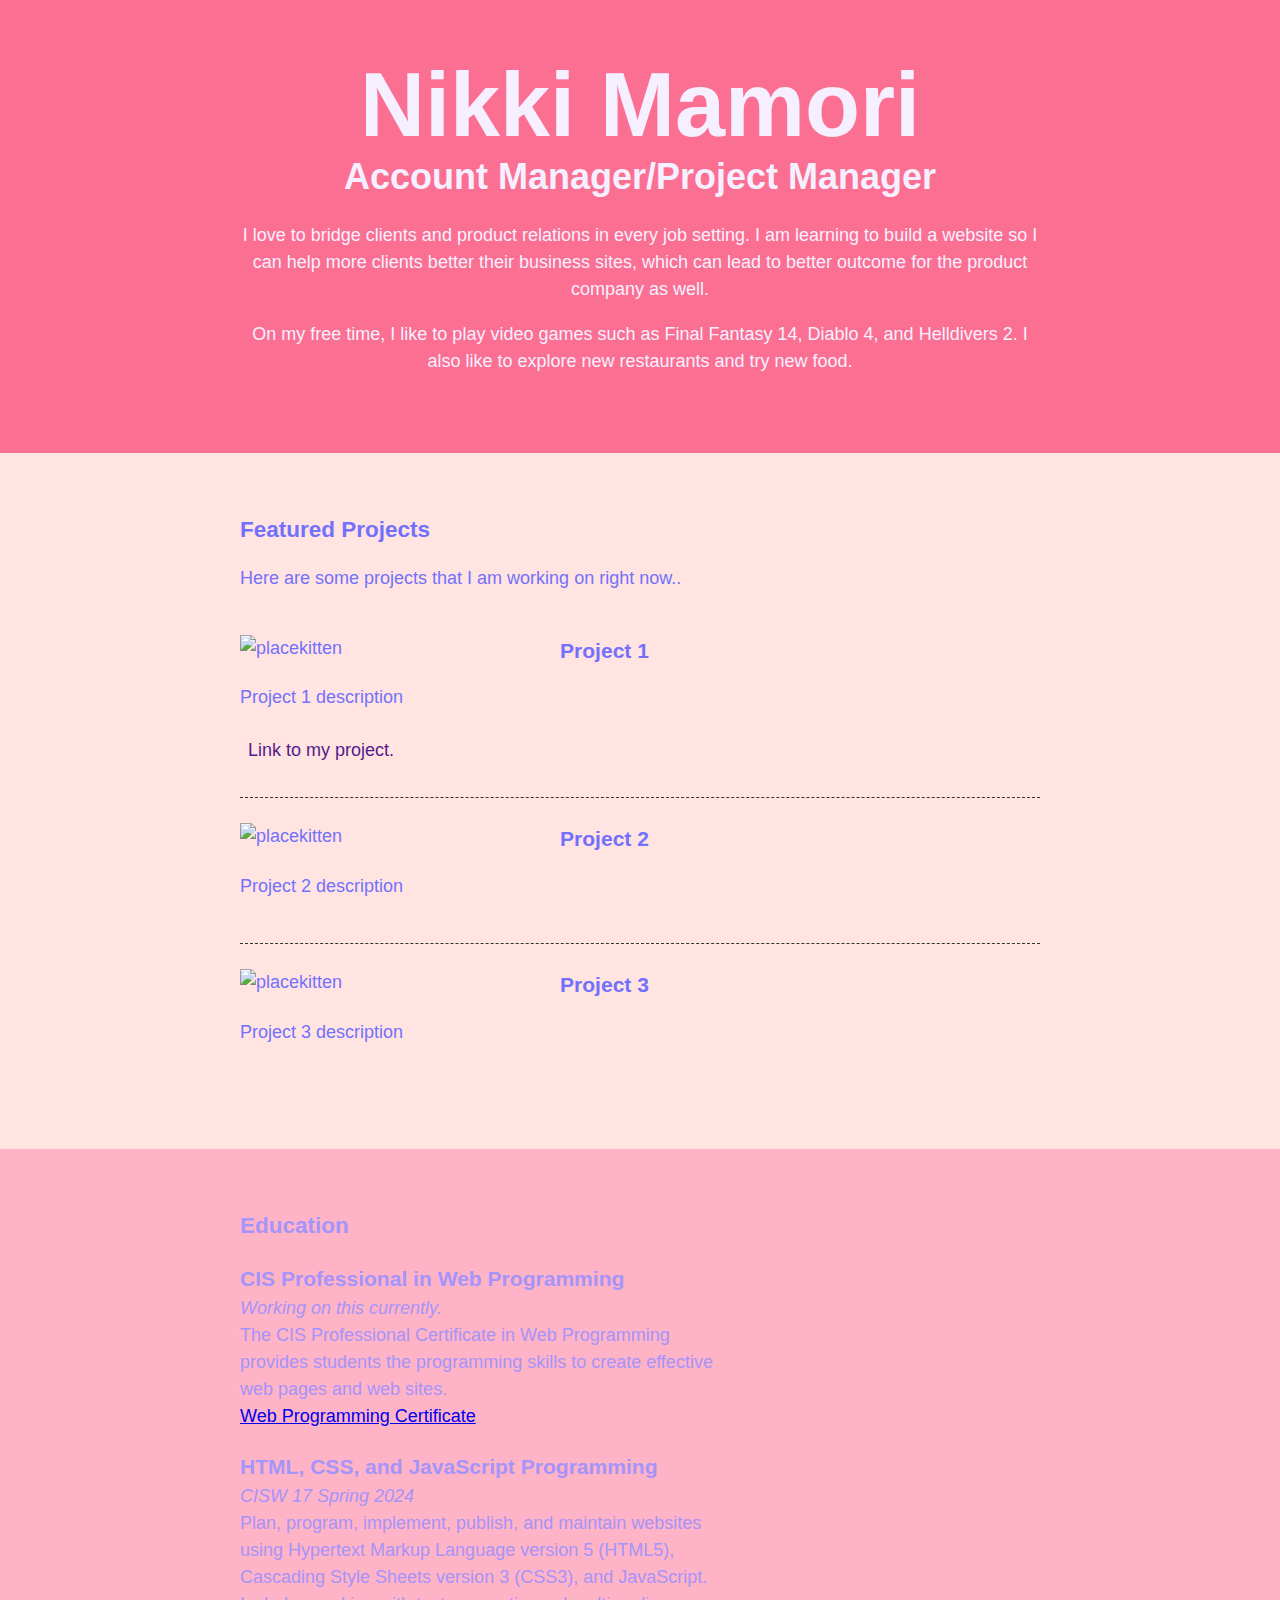
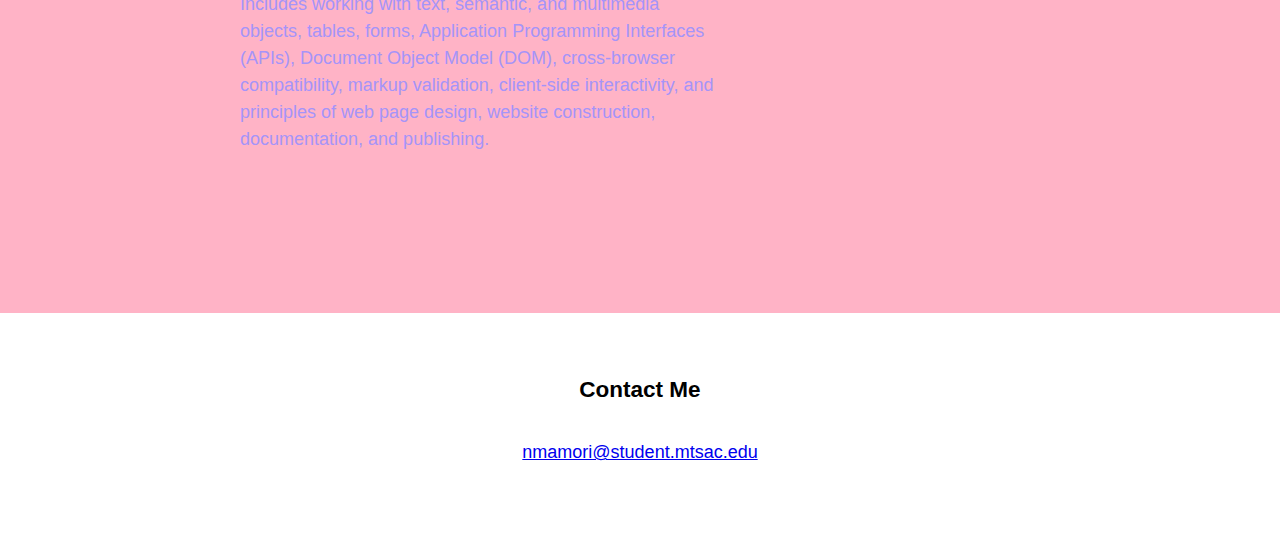
==== index.html @ cb041dd7 "first draft" ====
<!DOCTYPE html>
<html lang="en">

    <head>
        <meta charset="UTF-8">
        <meta name="viewport" content="width=device-width, initial-scale=1.0">
        <title>Kiki's Portfolio</title>
        <!-- 
            Nikki Mamori
            Midterm
            April 23, 2024
         -->
        <link rel="preconnect" href="https://fonts.googleapis.com">
        <link rel="preconnect" href="https://fonts.gstatic.com" crossorigin>
        <link href="https://fonts.googleapis.com/css2?family=Jersey+25&display=swap" rel="stylesheet">
        <link rel="stylesheet" href="styles.css">
    </head>

    <body>
        <main>
            <!-- ***************  ABOUT / PROFILE  **************** -->
            <header>
                <div class="content-wrap">
                    <h1>Nikki Mamori</h1>
                    <h2>Account Manager/Project Manager</h2>
                    <p>I love to bridge clients and product relations in every job setting. I am learning to build a website so I can help more clients better their business sites, which can lead to better outcome for the product company as well.</p>
                    <p>On my free time, I like to play video games such as Final Fantasy 14, Diablo 4, and Helldivers 2. I also like to explore new restaurants and try new food.</p>
                </div>
            </header>

            <!-- ************ PROJECTS / PORTFOLIO  ************** -->
            <!-- This section will contain some projects you are working on in school, or out of school
            You can put your clubs or other affiliations here -->

            <section class="projects">
                <div class="content-wrap divider">
                    <h2>Featured Projects</h2>
                    <p>Here are some projects that I am working on right now.</a>.</p>

                    <!-- Project 1 -->
                    <section class="project-item">
                        <!-- Add an image to feature your project -->
                        <img src="https://placekitten.com/300/300" alt="placekitten">
                        <h3>Project 1</h3>
                        <p>Project 1 description</p>
                        <a class="btn" href="" target="_blank">Link to my project.</a>
                    </section>

                    <!-- Project 2 -->
                    <section class="project-item">
                        <!-- Add an image to feature your project -->
                        <img src="https://placekitten.com/250/250" alt="placekitten">
                        <h3>Project 2</h3>
                        <p>Project 2 description</p>
                        <!-- <a class="btn" href="" target="_blank">Link to Project 2</a> -->
                    </section>

                    <!-- Project 3 -->
                    <section class="project-item">
                        <!-- Add an image to feature your project -->
                        <img src="https://placekitten.com/350/350" alt="placekitten">
                        <h3>Project 3</h3>
                        <p>Project 3 description</p>
                        <!-- <a class="btn" href="" target="_blank">Project 3 Link</a> -->
                    </section>
                </div>
            </section>

            <!-- *************  EDUCATION & CERTIFICATIONS *********** -->

            <!-- Here is where you will list your classes and the degree you are pursuing -->
            <section class="education">
                <div class="content-wrap item-details">
                    <h2>Education</h2>

                    <!-- If you are working on the certificate, add this here, or put in your own program information -->
                    <section>
                        <h3>CIS Professional in Web Programming</h3>
                        <p>Working on this currently.</p>
                        <p>The CIS Professional Certificate in Web Programming provides students the programming skills
                            to create effective web pages and web sites.</p>
                        <!-- https://catalog.mtsac.edu/programs/programsaz/computer-programming/cis-professional-certificate-web-programming/ -->
                        <a class="btn"
                            href="https://catalog.mtsac.edu/programs/programsaz/computer-programming/cis-professional-certificate-web-programming/"
                            target="_blank">Web Programming Certificate</a>
                    </section>

                    <section>
                        <h3>HTML, CSS, and JavaScript Programming</h3>
                        <p>CISW 17 Spring 2024</p>
                        <p>Plan, program, implement, publish, and maintain websites using Hypertext Markup Language version 5 (HTML5), Cascading Style Sheets version 3 (CSS3), and JavaScript. Includes working with text, semantic, and multimedia objects, tables, forms, Application Programming Interfaces (APIs), Document Object Model (DOM), cross-browser compatibility, markup validation, client-side interactivity, and principles of web page design, website construction, documentation, and publishing.
                        </p>
                    </section>
                </div>
            </section>

            <footer>
                <div class="content-wrap">
                    <h2>Contact Me</h2>
                    <ul class="contact-list">
                        <li><a href="mailto:nmamori@student.mtsac.edu">nmamori@student.mtsac.edu</a></li>
                    </ul>
                </div>
            </footer>
        </main>
    </body>

</html>
---- styles.css ----
/*
COLOR PALETTE
Choose a color palette and paste the hex codes here to use below
https://coolors.co/

Keep these two:
#343434 Dark color for fonts on a light background
#F7FFF7 light color for fonts on a dark background

/* background colors */
:root {
  /* Misty Rose */
  --misty-rose: #ffe5ecff;
  /* Pink */
  --pink: #ffc2d1ff;
  /* Cherry Blossom Pink */
  --cherry-blossom-pink: #ffb3c6ff;
  /* Bakermiller Pink */
  --bakermiller-pink: #ff8fabff;
  /* Rose Pompadour */
  --rose-pompadour: #fb6f92ff;
}
/* Use the custom color variables */
.element-misty-rose {
  background-color: var(--misty-rose);
}
.element-pink {
  background-color: var(--pink);
}
.element-cherry-blossom-pink {
  background-color: var(--cherry-blossom-pink);
}
.element-bakermiller-pink {
  background-color: var(--bakermiller-pink);
}
.element-rose-pompadour {
  background-color: var(--rose-pompadour);
}
/*color */
:root {
--pale-purple: #e5d9f2ff;
--magnolia: #f5efffff;
--periwinkle: #cdc1ffff;
--tropical-indigo: #a594f9ff;
--medium-slate-blue: #7371fcff;
}
/* Use the custom color variables */
.element-pale-purple {
  background-color: var(--pale-purple);
}

.element-magnolia {
  background-color: var(--magnolia);
}

.element-periwinkle {
  background-color: var(--periwinkle);
}

.element-tropical-indigo {
  background-color: var(--tropical-indigo);
}

.element-medium-slate-blue {
  background-color: var(--medium-slate-blue);
}
/* Global styles
------------------------------------*/
html {
    box-sizing: border-box;
  }
  *, *:before, *:after {
    box-sizing: inherit;
  }
  
  body {
    background-color: var(--cherry-blossom-pink);
    color: #343434;
    margin: 0;
    padding: 0;
    font-family: Arial, Helvetica, 'Jersey 25', sans-serif;
    font-size: 18px;
    line-height: 1.5;
  }
  img {
    width: 300px;
  }
  a {
    /* color: ; */
  }
  a:hover {
    text-decoration: none;
  }
  h1 {
    font-size: 5em;
    line-height: 1;
  }
  h2 {
    font-size: 1.25em;
  }
  header h2 {
    font-size: 2em;
  }
  h1, h2 {
    font-weight: 700;
    margin: 0;
  }
  .content-wrap {
    max-width: 800px;
    width: 85%;
    margin: 0 auto;
    padding: 60px 0;
  }
  h3 {
    margin-bottom: 0;
  }

  /* Next-sibling combinator
  https://developer.mozilla.org/en-US/docs/Web/CSS/Next-sibling_combinator
   separates two selectors and matches the second element only if it 
   immediately follows the first element */
  .item-details h3 + p {
    font-style: italic;
  }

  /* Subsequent-sibling combinator
  https://developer.mozilla.org/en-US/docs/Web/CSS/Subsequent-sibling_combinator
  Useful for all instances of the second element that follows the first. */
  .item-details h3 ~ p {
    margin: 0;
  }

  /* Child combinator
  https://developer.mozilla.org/en-US/docs/Web/CSS/Child_combinator
  It matches only those elements matched by the second selector that are the 
  direct children of elements matched by the first. */
  .divider > section {
    border-bottom: 1px dashed #343434;
    padding: 25px 0;
  }
  .divider > section:last-of-type {
    border-bottom: none;
  }
  
  
  /* Profile
  ------------------------------------*/
  header {
    /* background: ; */
    /* color: ; */
    background-color: var(--rose-pompadour);
    color: var(--magnolia);
  }
  
  
  /* Projects
  ------------------------------------*/
  .projects {
    /* background: ; */
    background-color: mistyrose;
    color: var(--medium-slate-blue);
  }
  .projects a {
    /* color: ; */
  }
  .projects .btn {
    /* color: ; */
    /* background: ; */
    text-decoration: none;
    padding: 8px;
    border-radius: 4px;
    display: inline-block;
  }
  .projects .btn:hover {
    /* background: ; */
  }
  .project-item {
    overflow: hidden;
  }
  .project-item h3 {
    margin-top: 0;
  }
  
  /* Education
  ------------------------------------*/
  .education {
    /* background-color: ; */
    background-color: var(--cherry-blossom-pink);
    color: var(--tropical-indigo);
    background-position: top right;
    padding-bottom: 100px;
  }
  .education p {
    width: 60%;
  }
  
  
  /* Contact Info
  ------------------------------------*/
  footer {
    /* background: ; */
    /* color: ; */
    background-color: white;
    color: black;
  }
  .contact-list {
    list-style-type: none;
    padding: 0;
  }
  .contact-list a {
    padding: 15px;
    display: inline-block;
    /* color: ; */
  }


/* Responsive
------------------------------------*/
@media screen and (min-width:750px){
  header, footer {
    text-align: center;
  }
  .project-item img {
    float: left;
    margin-right: 20px;
  }

  .job-item {
    display: grid;
    grid-template-columns: 1fr 2fr;
    column-gap: 20px;
  }
  .contact-list {
    display: flex;
    justify-content: center;
  }
}

@media screen and (max-width:749px){
  h1 {
    font-size: 2em;
    line-height: 0.9;
    margin-bottom: 20px;
  }
  h2 {
    font-size: 1.2em;
    line-height: 1;
  }
  .contact-list a {
    padding: 5px;
  }
  img {
    width: 200px;
  }
}
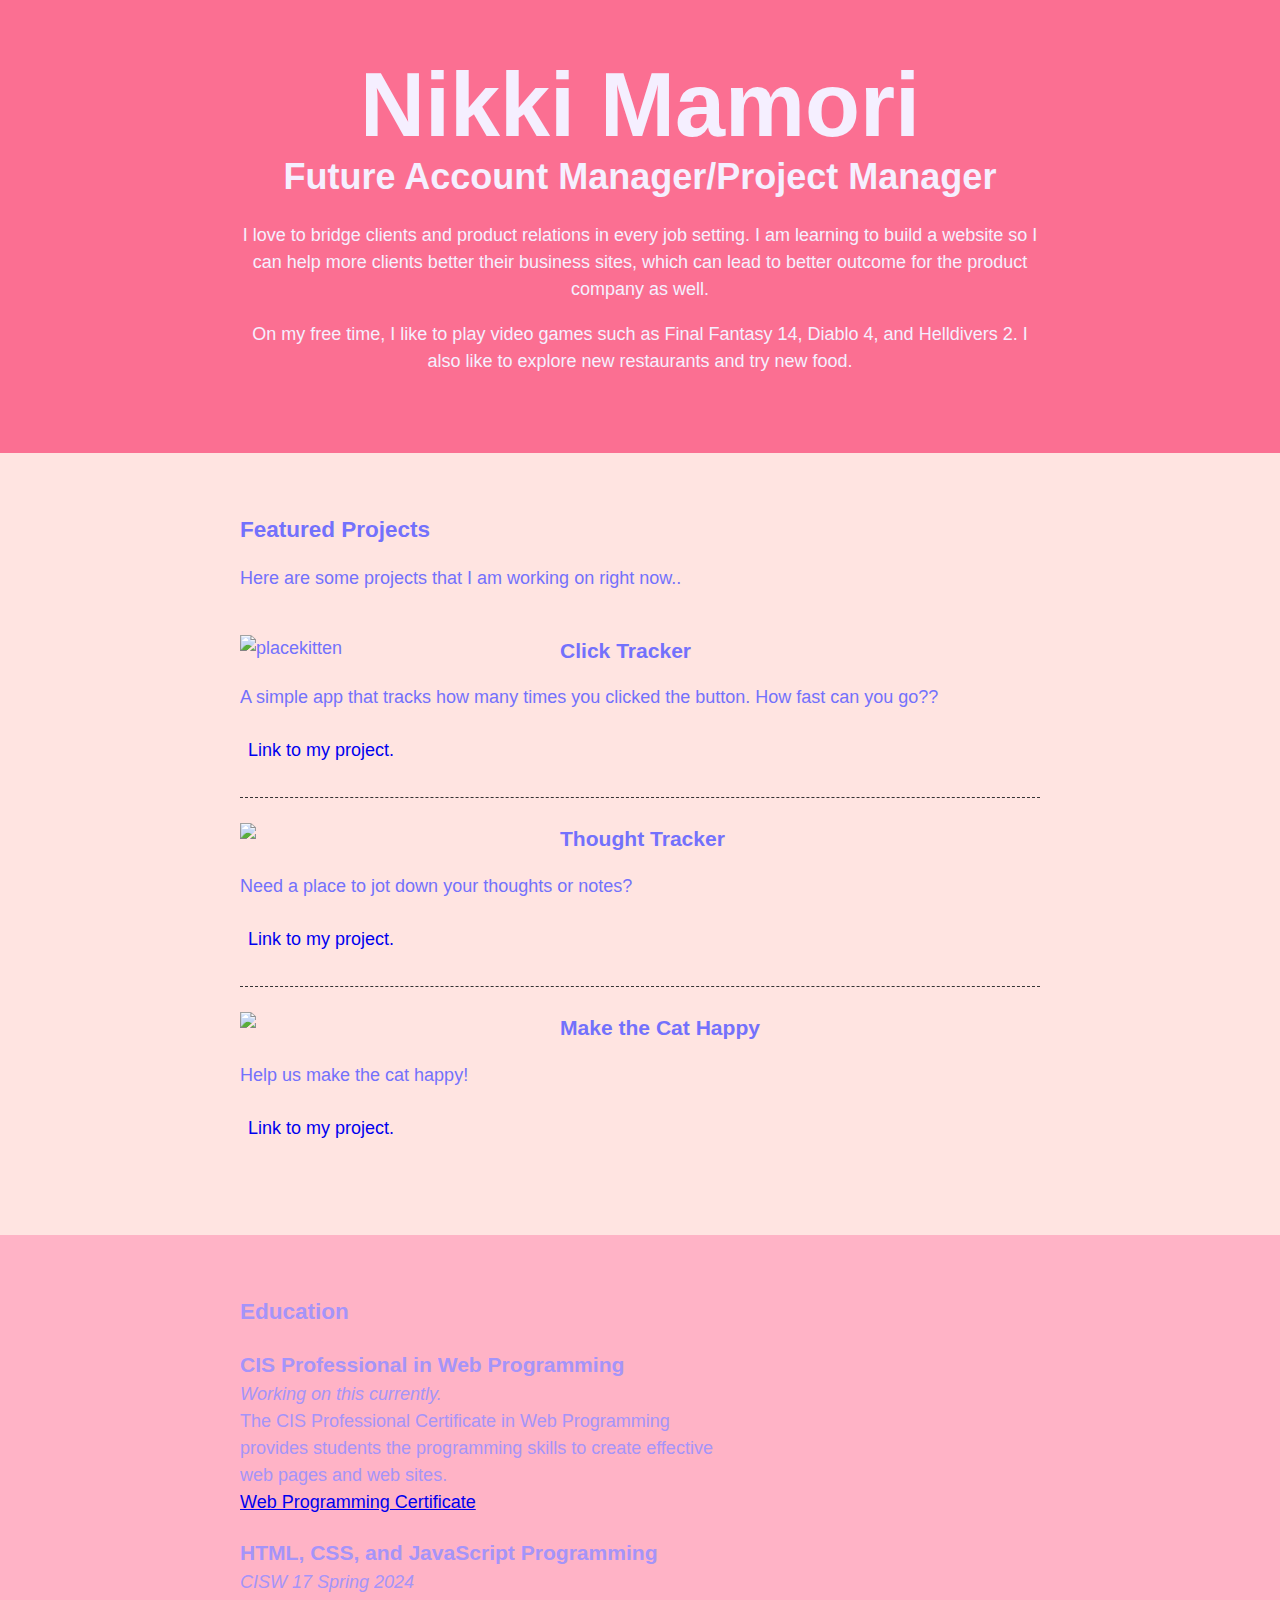
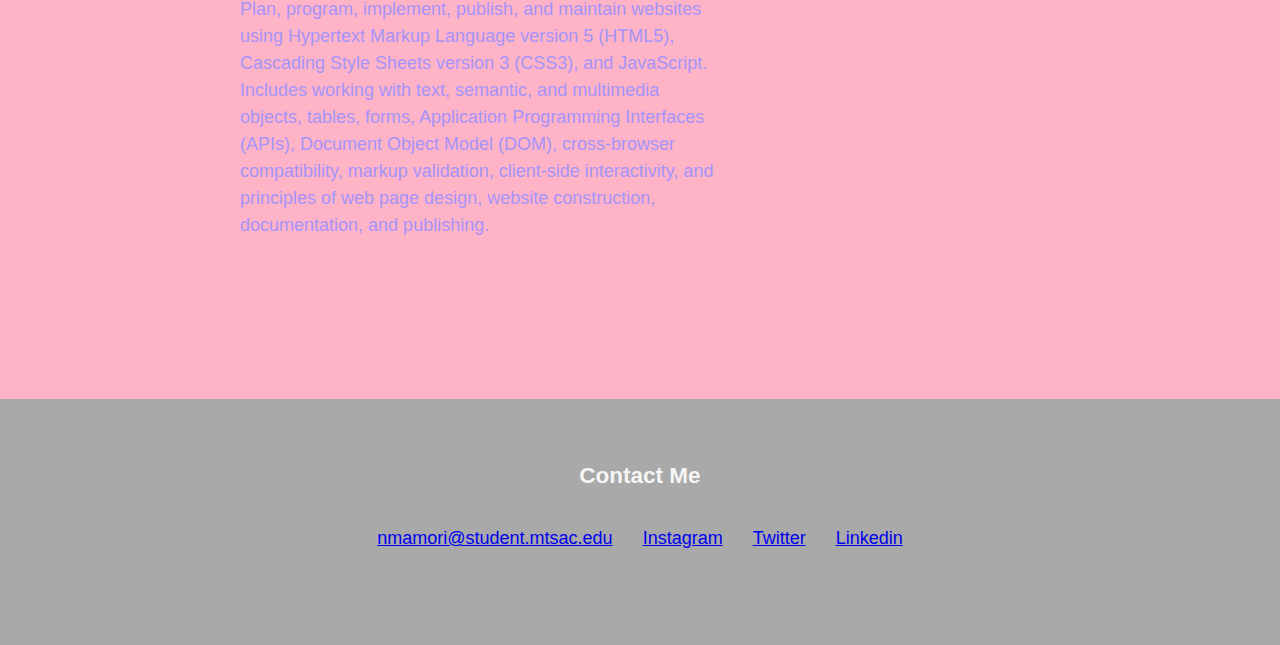
==== commit d12c9a70: "Nikki Mamori, Midterm, 6/12/24" ====
--- a/index.html
+++ b/index.html
@@ -22,7 +22,7 @@
             <header>
                 <div class="content-wrap">
                     <h1>Nikki Mamori</h1>
-                    <h2>Account Manager/Project Manager</h2>
+                    <h2>Future Account Manager/Project Manager</h2>
                     <p>I love to bridge clients and product relations in every job setting. I am learning to build a website so I can help more clients better their business sites, which can lead to better outcome for the product company as well.</p>
                     <p>On my free time, I like to play video games such as Final Fantasy 14, Diablo 4, and Helldivers 2. I also like to explore new restaurants and try new food.</p>
                 </div>
@@ -40,28 +40,28 @@
                     <!-- Project 1 -->
                     <section class="project-item">
                         <!-- Add an image to feature your project -->
-                        <img src="https://placekitten.com/300/300" alt="placekitten">
-                        <h3>Project 1</h3>
-                        <p>Project 1 description</p>
-                        <a class="btn" href="" target="_blank">Link to my project.</a>
+                        <img src="https://target.scene7.com/is/image/Target/GUEST_830aa556-cde3-4aef-9eb9-005dadf4bd40?wid=800&hei=800&qlt=80&fmt=webp" alt="placekitten">
+                        <h3>Click Tracker</h3>
+                        <p>A simple app that tracks how many times you clicked the button. How fast can you go??</p>
+                        <a class="btn" href="project1.html" target="_blank">Link to my project.</a>
                     </section>
 
                     <!-- Project 2 -->
                     <section class="project-item">
                         <!-- Add an image to feature your project -->
-                        <img src="https://placekitten.com/250/250" alt="placekitten">
-                        <h3>Project 2</h3>
-                        <p>Project 2 description</p>
-                        <!-- <a class="btn" href="" target="_blank">Link to Project 2</a> -->
+                        <img src="https://img.freepik.com/free-vector/thought-bubble-black-business-icon-clipart_53876-115959.jpg">
+                        <h3>Thought Tracker</h3>
+                        <p>Need a place to jot down your thoughts or notes?</p>
+                        <a class="btn" href="project2.html" target="_blank">Link to my project.</a>
                     </section>
 
                     <!-- Project 3 -->
                     <section class="project-item">
                         <!-- Add an image to feature your project -->
-                        <img src="https://placekitten.com/350/350" alt="placekitten">
-                        <h3>Project 3</h3>
-                        <p>Project 3 description</p>
-                        <!-- <a class="btn" href="" target="_blank">Project 3 Link</a> -->
+                        <img src="https://static.boredpanda.com/blog/wp-content/uploads/2017/09/saddest-cat-luhu-maggie-liu-lanlan731-38-59c0bfed09657__700.jpg">
+                        <h3>Make the Cat Happy</h3>
+                        <p>Help us make the cat happy!</p>
+                        <a class="btn" href="project3.html" target="_blank">Link to my project.</a>
                     </section>
                 </div>
             </section>
@@ -99,6 +99,9 @@
                     <h2>Contact Me</h2>
                     <ul class="contact-list">
                         <li><a href="mailto:nmamori@student.mtsac.edu">nmamori@student.mtsac.edu</a></li>
+                        <li><a href="https://www.instagram.com">Instagram</a></li>
+                        <li><a href="https://www.x.com">Twitter</a></li>
+                        <li><a href="https://www.linkedin.com">Linkedin</a></li>
                     </ul>
                 </div>
             </footer>
--- a/styles.css
+++ b/styles.css
@@ -173,6 +173,7 @@
   }
   .projects .btn:hover {
     /* background: ; */
+    background-color: darkgray;
   }
   .project-item {
     overflow: hidden;
@@ -200,8 +201,8 @@
   footer {
     /* background: ; */
     /* color: ; */
-    background-color: white;
-    color: black;
+    background-color: darkgray;
+    color: whitesmoke;
   }
   .contact-list {
     list-style-type: none;
